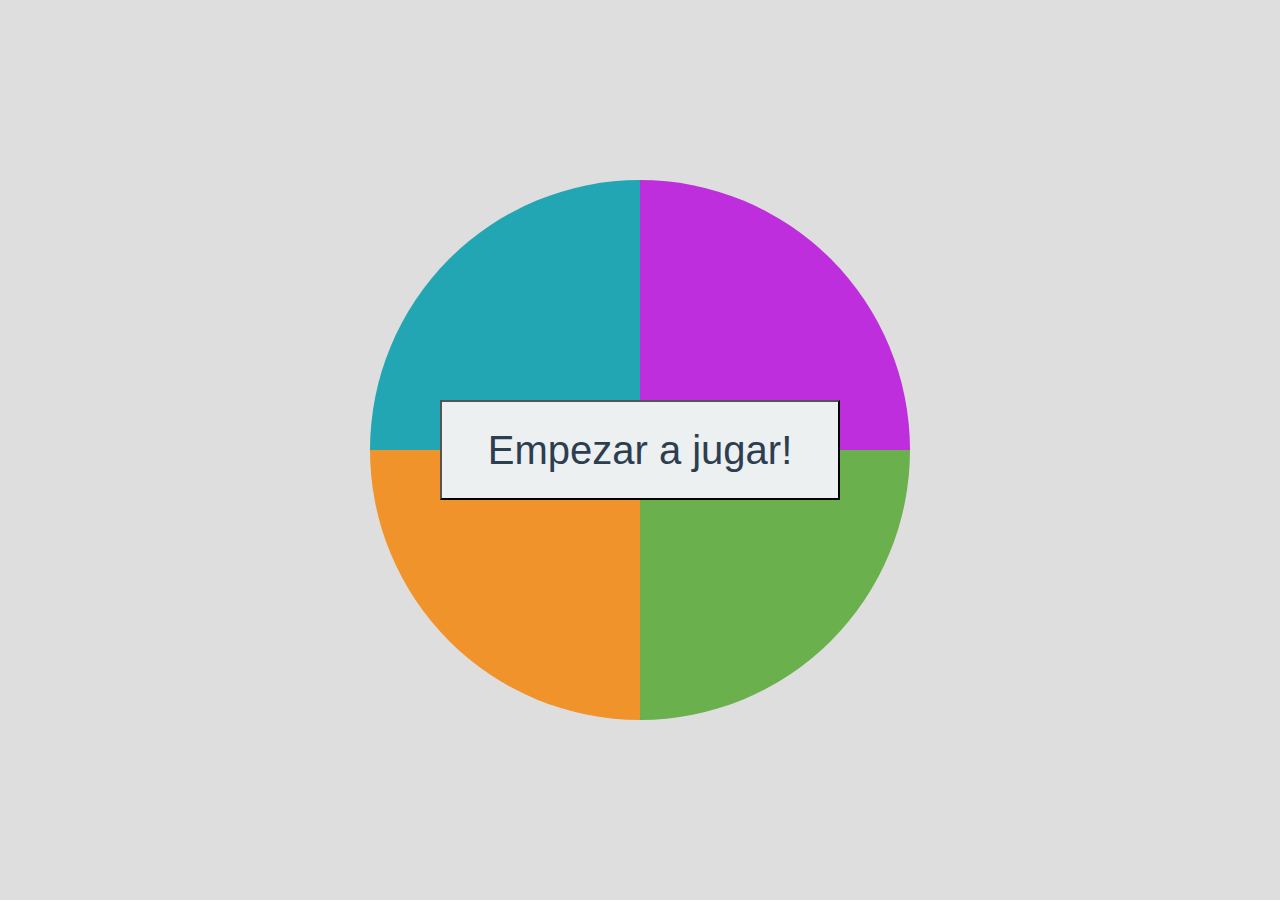
==== index.html @ a2cef557 "First commit" ====
<!DOCTYPE html>
<html>
  <head>
    <meta charset="utf-8" />
    <title>Simon Dice</title>
    <link rel="stylesheet" href="./styles.css" />
    <script src="./Game.js"></script>
  </head>
  <body>
    <div class="gameboard">
      <div id="celeste" class="color celeste left" data-color="celeste"></div>
      <div id="violeta" class="color violeta right" data-color="violeta"></div>
      <div id="naranja" class="color naranja left" data-color="naranja"></div>
      <div id="verde" class="color verde right" data-color="verde"></div>
      <button id="btnEmpezar" class="btn-start" onclick="empezarJuego()">
        Empezar a jugar!
      </button>
    </div>
  </body>
</html>
---- styles.css ----
body {
  margin: 0;
  background: #dedede;
  display: flex;
  align-items: center;
  height: 100vh;
}

.gameboard {
  height: 100vh;
  width: 100vh;
  border-radius: 50%;
  overflow: hidden;
  margin: 0 auto;
  max-height: 60vh;
  max-width: 60vh;
}

.color {
  width: 50%;
  height: 50%;
  display: inline-block;
}

.left {
  float: left;
}

.right {
  float: left;
}

.celeste {
  background: #22a6b3;
}

.celeste.light {
  background: #7ed6df;
}

.violeta {
  background: #be2edd;
}

.violeta.light {
  background: #e056fd;
}

.naranja {
  background: #f0932b;
}

.naranja.light {
  background: #ffbe76;
}

.verde {
  background: #6ab04c;
}

.verde.light {
  background: #badc58;
}

.btn-start {
  width: 400px;
  height: 100px;
  background: #ecf0f1;
  color: #2c3e50;
  font-size: 2.5rem;
  position: absolute;
  top: calc(50% - 50px);
  left: calc(50% - 200px);
}

.hide {
  display: none;
}
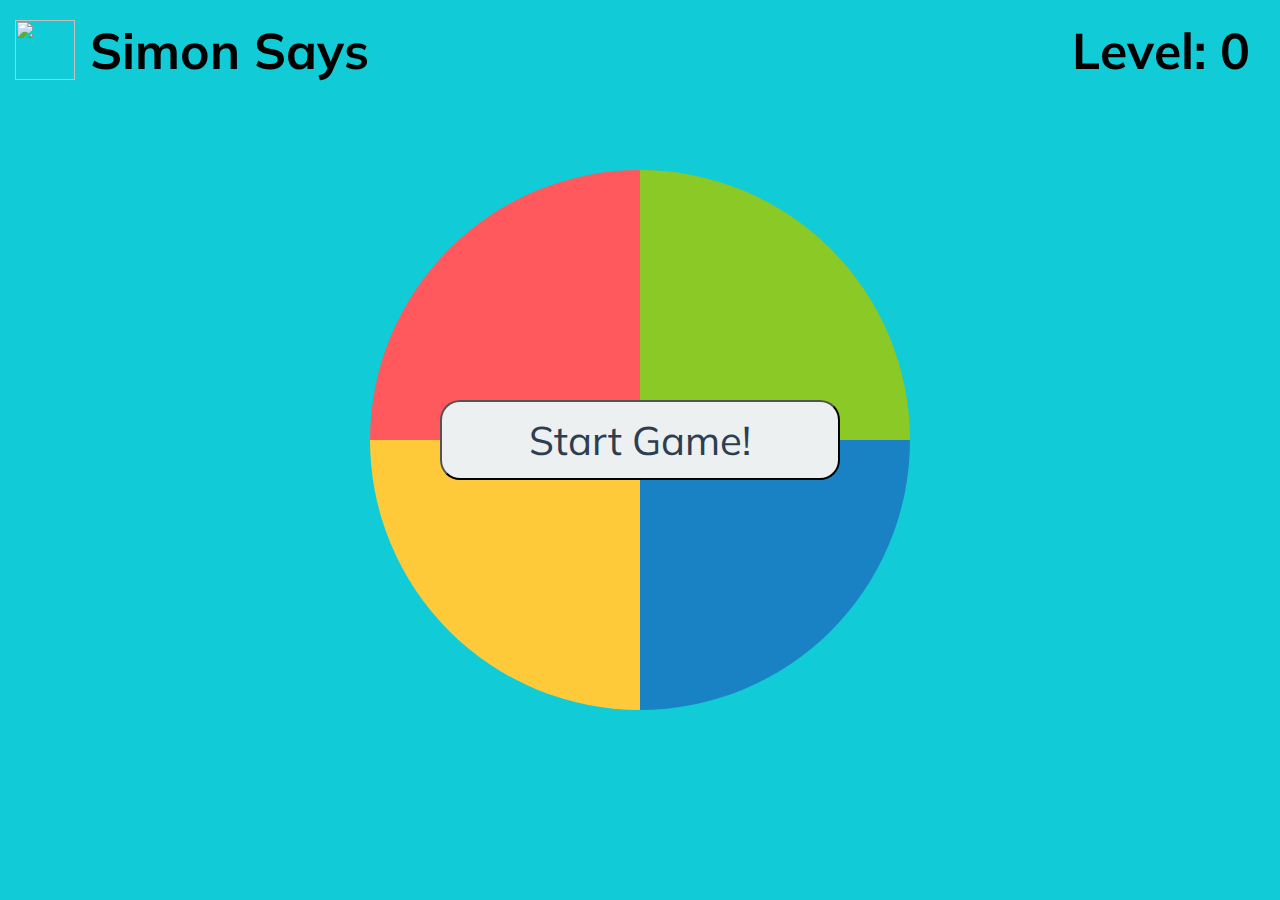
==== commit c29e7c26: "Finished" ====
--- a/index.html
+++ b/index.html
@@ -2,19 +2,31 @@
 <html>
   <head>
     <meta charset="utf-8" />
-    <title>Simon Dice</title>
+    <link
+      href="https://fonts.googleapis.com/css2?family=Muli&display=swap"
+      rel="stylesheet"
+    />
+    <title>Simon Says</title>
     <link rel="stylesheet" href="./styles.css" />
-    <script src="./Game.js"></script>
   </head>
   <body>
+    <header class="header">
+      <div class="header__principal">
+        <img src="https://img.icons8.com/office/80/000000/beach-ball.png" />
+        <h1>Simon Says</h1>
+      </div>
+      <h1 class="header__level" id="level">Level: 0</h1>
+    </header>
     <div class="gameboard">
-      <div id="celeste" class="color celeste left" data-color="celeste"></div>
-      <div id="violeta" class="color violeta right" data-color="violeta"></div>
-      <div id="naranja" class="color naranja left" data-color="naranja"></div>
-      <div id="verde" class="color verde right" data-color="verde"></div>
-      <button id="btnEmpezar" class="btn-start" onclick="empezarJuego()">
-        Empezar a jugar!
+      <div id="red" class="color red left" data-color="red"></div>
+      <div id="green" class="color green right" data-color="green"></div>
+      <div id="yellow" class="color yellow left" data-color="yellow"></div>
+      <div id="blue" class="color blue right" data-color="blue"></div>
+      <button id="btnStart" class="btn-start" onclick="startGame()">
+        Start Game!
       </button>
     </div>
+    <script src="https://unpkg.com/sweetalert/dist/sweetalert.min.js"></script>
+    <script src="./Game.js"></script>
   </body>
 </html>
--- a/styles.css
+++ b/styles.css
@@ -1,14 +1,46 @@
 body {
   margin: 0;
-  background: #dedede;
+  background: #11cbd7;
+  /*background: linear-gradient(#569fc2, #3d7ebf);*/
+  /*display: flex;*/
+  /*align-items: center;*/
+  height: 100vh;
+  font-family: 'Muli', sans-serif;
+}
+
+header {
   display: flex;
   align-items: center;
-  height: 100vh;
+  justify-content: space-between;
+  width: 100%;
+  height: 100px;
+  margin-bottom: 70px;
+}
+
+.header__principal {
+  display: flex;
+  align-items: center;
+}
+
+.header__level {
+  margin-right: 30px;
+}
+
+header img {
+  width: 60px;
+  height: 60px;
+  margin-left: 15px;
+  margin-right: 15px;
+}
+
+h1 {
+  margin: 0;
+  font-size: 50px;
 }
 
 .gameboard {
-  height: 100vh;
-  width: 100vh;
+  height: calc(100vh - 300px);
+  width: 100%;
   border-radius: 50%;
   overflow: hidden;
   margin: 0 auto;
@@ -20,6 +52,7 @@
   width: 50%;
   height: 50%;
   display: inline-block;
+  cursor: pointer;
 }
 
 .left {
@@ -30,47 +63,54 @@
   float: left;
 }
 
-.celeste {
-  background: #22a6b3;
+.green {
+  background: #8ac926;
 }
 
-.celeste.light {
-  background: #7ed6df;
+.green.light {
+  background: #b2e265;
 }
 
-.violeta {
-  background: #be2edd;
+.red {
+  background: #ff595e;
 }
 
-.violeta.light {
-  background: #e056fd;
+.red.light {
+  background: #ffadb0;
 }
 
-.naranja {
-  background: #f0932b;
+.yellow {
+  background: #ffca3a;
 }
 
-.naranja.light {
-  background: #ffbe76;
+.yellow.light {
+  background: #ffe499;
 }
 
-.verde {
-  background: #6ab04c;
+.blue {
+  background: #1982c4;
 }
 
-.verde.light {
-  background: #badc58;
+.blue.light {
+  background: #4aabe8;
 }
 
 .btn-start {
   width: 400px;
-  height: 100px;
+  height: 80px;
   background: #ecf0f1;
   color: #2c3e50;
   font-size: 2.5rem;
   position: absolute;
   top: calc(50% - 50px);
   left: calc(50% - 200px);
+  font-family: 'Muli', sans-serif;
+  border-radius: 20px;
+  cursor: pointer;
+}
+.btn-start:hover {
+  background: #2c3e50;
+  color: #ecf0f1;
 }
 
 .hide {
